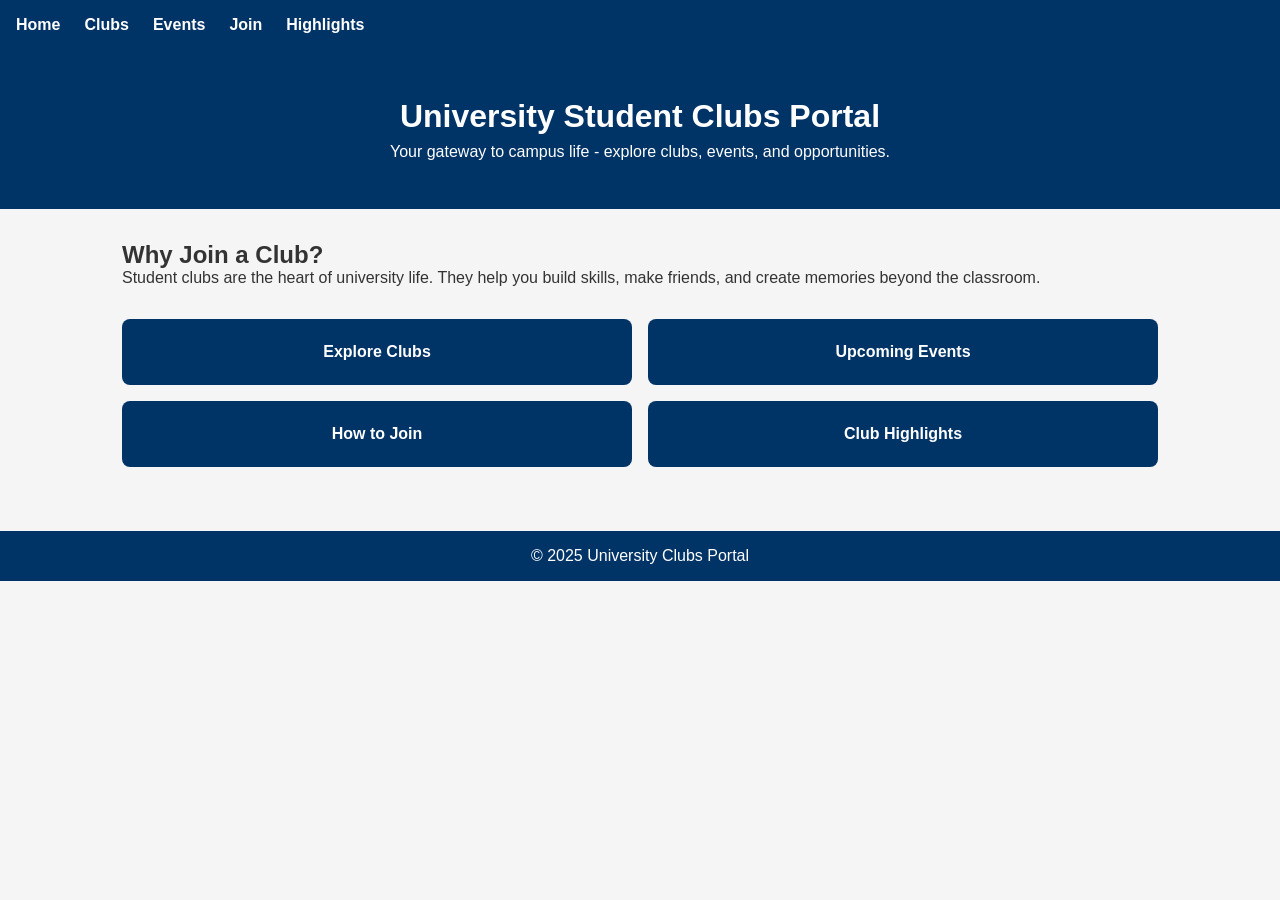
==== src/index.html @ e7748713 "Initial commit: add folder structure, placeholder pages, and base CSS" ====
<!DOCTYPE html>
<html lang="en">
<head>
  <meta charset="UTF-8">
  <meta name="viewport" content="width=device-width, initial-scale=1.0">
  <title>Home | University Clubs Portal</title>
  <link rel="stylesheet" href="../styles/style.css">
</head>
<body>
  <nav>
    <a href="index.html">Home</a>
    <a href="clubs.html">Clubs</a>
    <a href="events.html">Events</a>
    <a href="join.html">Join</a>
    <a href="highlights.html">Highlights</a>
  </nav>
  <header class="hero">
    <h1>University Student Clubs Portal</h1>
    <p>Your gateway to campus life - explore clubs, events, and opportunities.</p>
  </header>
  <main>
    <section class="intro">
      <h2>Why Join a Club?</h2>
      <p>Student clubs are the heart of university life. They help you build skills, make friends, and create memories beyond the classroom.</p>
    </section>
    <section class="links-grid">
      <a href="clubs.html" class="card">Explore Clubs</a>
      <a href="events.html" class="card">Upcoming Events</a>
      <a href="join.html" class="card">How to Join</a>
      <a href="highlights.html" class="card">Club Highlights</a>
    </section>
  </main>
  <footer>
    <p>&copy; 2025 University Clubs Portal</p>
  </footer>
</body>
</html>
---- styles/style.css ----
* {
  margin: 0;
  padding: 0;
  box-sizing: border-box;
}

body {
  font-family: Arial, sans-serif;
  background-color: #f5f5f5;
  color: #333;
}

nav {
  background-color: #003366;
  padding: 1rem;
  display: flex;
  gap: 1.5rem;
}

nav a {
  color: white;
  text-decoration: none;
  font-weight: bold;
}

nav a:hover {
  text-decoration: underline;
}

.hero {
  background-color: #003366;
  color: white;
  padding: 3rem 2rem;
  text-align: center;
}

.hero h1 {
  font-size: 2rem;
  margin-bottom: 0.5rem;
  color: white;
}

main {
  padding: 2rem;
  max-width: 1100px;
  margin: auto;
}

h1 {
  margin-bottom: 1rem;
  color: #003366;
}

.links-grid {
  display: grid;
  grid-template-columns: repeat(2, 1fr);
  gap: 1rem;
  margin-top: 2rem;
}

.card {
  background-color: #003366;
  color: white;
  padding: 1.5rem;
  text-align: center;
  border-radius: 8px;
  text-decoration: none;
  font-weight: bold;
}

.card:hover {
  background-color: #0055aa;
}

footer {
  text-align: center;
  padding: 1rem;
  background-color: #003366;
  color: white;
  margin-top: 2rem;
}

@media (max-width: 768px) {
  nav {
    flex-direction: column;
    gap: 0.5rem;
  }

  .links-grid {
    grid-template-columns: 1fr;
  }

  main {
    padding: 1rem;
  }
}
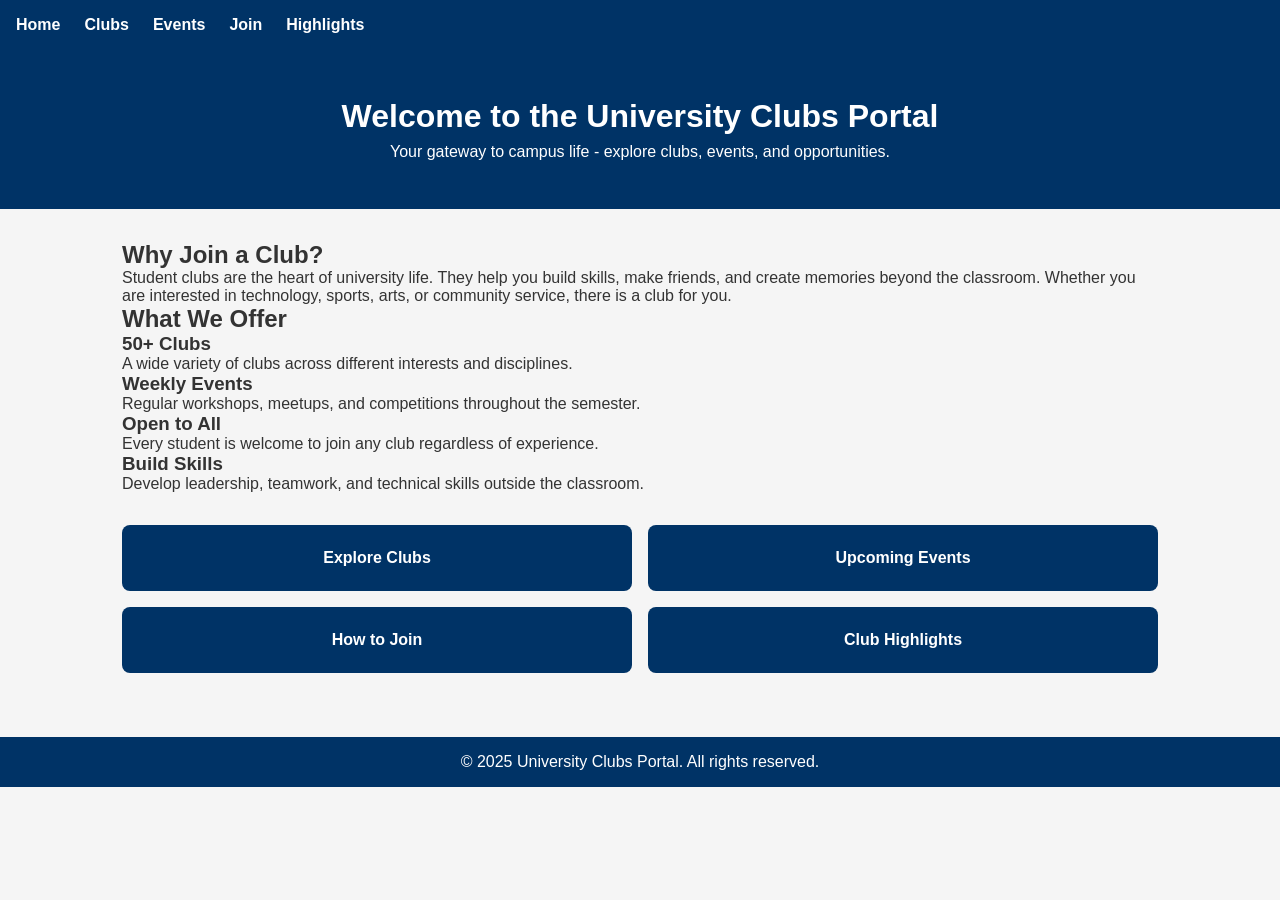
==== commit 33b571a8: "feat(index): implement home page with hero, features section and nav cards" ====
--- a/src/index.html
+++ b/src/index.html
@@ -1,4 +1,4 @@
-<!DOCTYPE html>
+﻿<!DOCTYPE html>
 <html lang="en">
 <head>
   <meta charset="UTF-8">
@@ -15,13 +15,34 @@
     <a href="highlights.html">Highlights</a>
   </nav>
   <header class="hero">
-    <h1>University Student Clubs Portal</h1>
+    <h1>Welcome to the University Clubs Portal</h1>
     <p>Your gateway to campus life - explore clubs, events, and opportunities.</p>
   </header>
   <main>
     <section class="intro">
       <h2>Why Join a Club?</h2>
-      <p>Student clubs are the heart of university life. They help you build skills, make friends, and create memories beyond the classroom.</p>
+      <p>Student clubs are the heart of university life. They help you build skills, make friends, and create memories beyond the classroom. Whether you are interested in technology, sports, arts, or community service, there is a club for you.</p>
+    </section>
+    <section class="features">
+      <h2>What We Offer</h2>
+      <div class="features-grid">
+        <div class="feature-box">
+          <h3>50+ Clubs</h3>
+          <p>A wide variety of clubs across different interests and disciplines.</p>
+        </div>
+        <div class="feature-box">
+          <h3>Weekly Events</h3>
+          <p>Regular workshops, meetups, and competitions throughout the semester.</p>
+        </div>
+        <div class="feature-box">
+          <h3>Open to All</h3>
+          <p>Every student is welcome to join any club regardless of experience.</p>
+        </div>
+        <div class="feature-box">
+          <h3>Build Skills</h3>
+          <p>Develop leadership, teamwork, and technical skills outside the classroom.</p>
+        </div>
+      </div>
     </section>
     <section class="links-grid">
       <a href="clubs.html" class="card">Explore Clubs</a>
@@ -31,7 +52,7 @@
     </section>
   </main>
   <footer>
-    <p>&copy; 2025 University Clubs Portal</p>
+    <p>&copy; 2025 University Clubs Portal. All rights reserved.</p>
   </footer>
 </body>
-</html>+</html>
